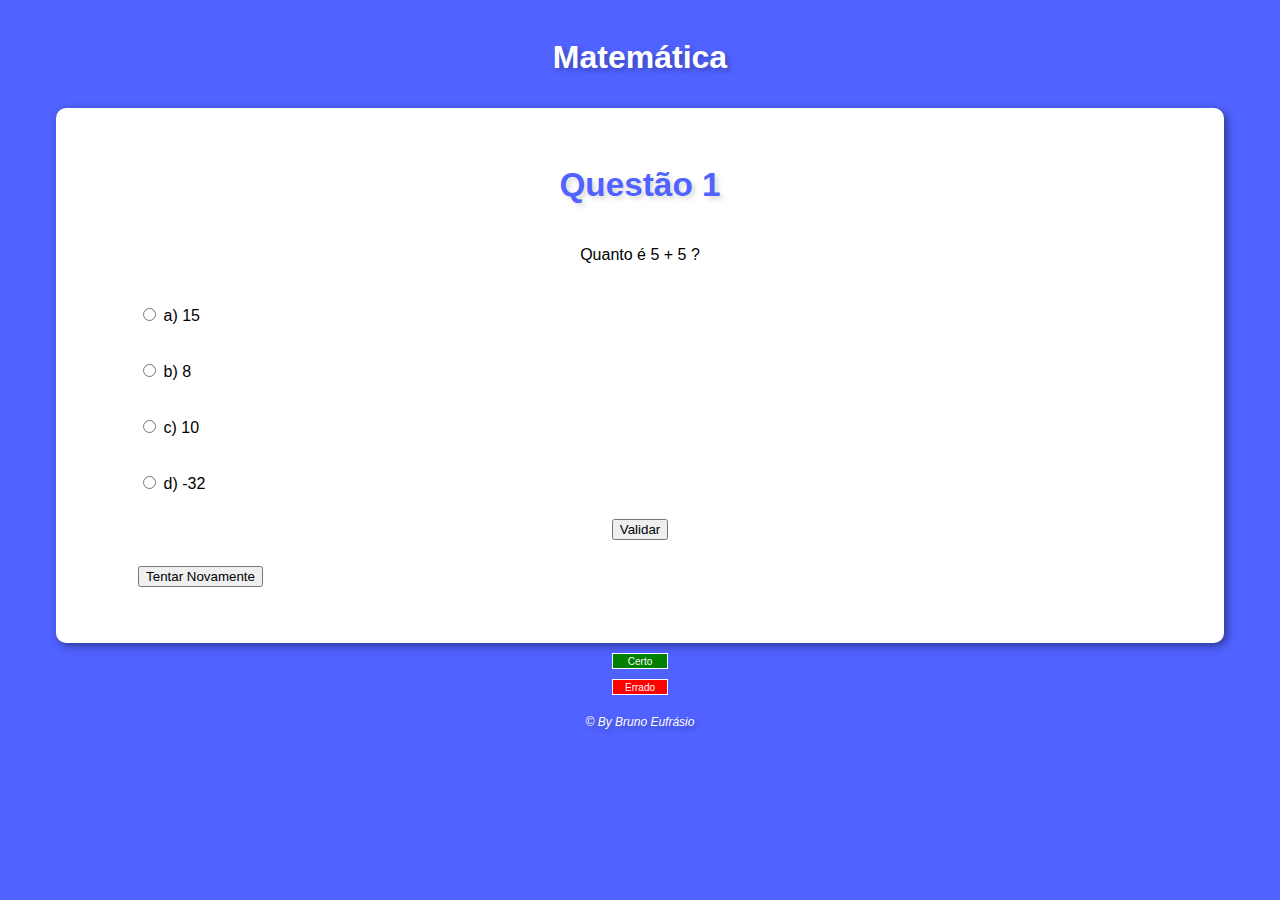
==== index.html @ ada01554 "." ====
<!DOCTYPE html>
<html lang="pt-br">
<head>
    <meta charset="UTF-8">
    <meta http-equiv="X-UA-Compatible" content="IE=edge">
    <meta name="viewport" content="width=device-width, initial-scale=1.0">
    <title>Document</title>
    <link rel="stylesheet" href="style.css">
    <script src="https://code.jquery.com/jquery-3.5.0.min.js"></script>
    <script src="js/script.js"></script>
</head>
<body>
    <header>
        <h1>Matemática</h1>
        
    </header>
        <div class="row">
            <div class="questão">
                <form method="POST" id="awnser">

                    <h2>Questão 1</h2>

                <div>Quanto é 5 + 5 ?</div>
            <p>
                <input type="radio" id="a" name="resposta" value="a">
                <label for="a">a) 15</label>
            </p>

            <p>
                <input type="radio" id="b" name="resposta" value="b">
                <label for="b">b) 8</label>
            </p>

            <p>
                <input type="radio" id="c" name="resposta" value="c" data-resultado="true">
                <label for="c">c) 10</label>
            </p>

            <p>
                <input type="radio" id="d" name="resposta" value="d">
                <label for="d">d) -32</label>
            </p>
            <input type="submit" nome="Validar" value="Validar">
            <p><button id="refresh" onclick="atualizar">Tentar Novamente</button></p>
        </div> 
    </div>
    <div class="verde">Certo</div>
    <div class="vermelho">Errado</div>
    <footer>&copy; By Bruno Eufrásio</footer>
    
</body>
</html>
---- style.css ----
body {

    background-color:rgb(80, 98, 255);
    font-family: Arial, Helvetica, sans-serif;
}
header {
    text-shadow: 10px  black;
    color: white;
    text-align: center;
    padding: 10px;
    text-shadow: 3px 3px 5px rgba(0, 0, 0, 0.267);
}

h2 {
    font-size: 25pt;
    color: rgb(80, 98, 255);
    text-shadow: 3px 3px 5px rgba(0, 0, 0, 0.158);
}

.row {
    box-shadow:3px 3px 8px rgba(0, 0, 0, 0.425);
}

div {
    background-color: white;
    text-align: center;
    padding: 15px;
    width: 90%;
    margin: auto;
     
    border-radius: 10px;
    -webkit-border-radius: 10px;
    -moz-border-radius: 10px;
    -ms-border-radius: 10px;
    -o-border-radius: 10px;
}

p {
    background-color: white;
    text-align: justify;
    padding: 10px;
    border-radius: 5px;
    -webkit-border-radius: 5px;
    -moz-border-radius: 5px;
    -ms-border-radius: 5px;
    -o-border-radius: 5px;
}

input , button {
    cursor: pointer;
}



.verde {
    color: white;
    border: 1px solid white;
    background-color: green ;
    font-size: 10px;
    padding:2px;
    height: 10px;
    width: 50px;
    margin-top: 10px;
    text-align: center;
    border-radius: 0px;
    -webkit-border-radius: 0px;
    -moz-border-radius: 0px;
    -ms-border-radius: 0px;
    -o-border-radius: 0px;
}

.vermelho {
    color: white;
    border: 1px solid white;
    font-size: 10px;
    background-color:red ;
    padding:2px;
    height: 10px;
    width: 50px;
    margin-top: 10px;
    text-align: center;
    border-radius: 0px ;
    -webkit-border-radius: 0px ;
    -moz-border-radius: 0px ;
    -ms-border-radius: 0px ;
    -o-border-radius: 0px ;
}

footer {
    font-size: 12px;
    font-style: italic;
    text-align: center;
    color: white;
    padding: 20px;
    text-shadow: 3px 3px 5px rgba(0, 0, 0, 0.267);
}
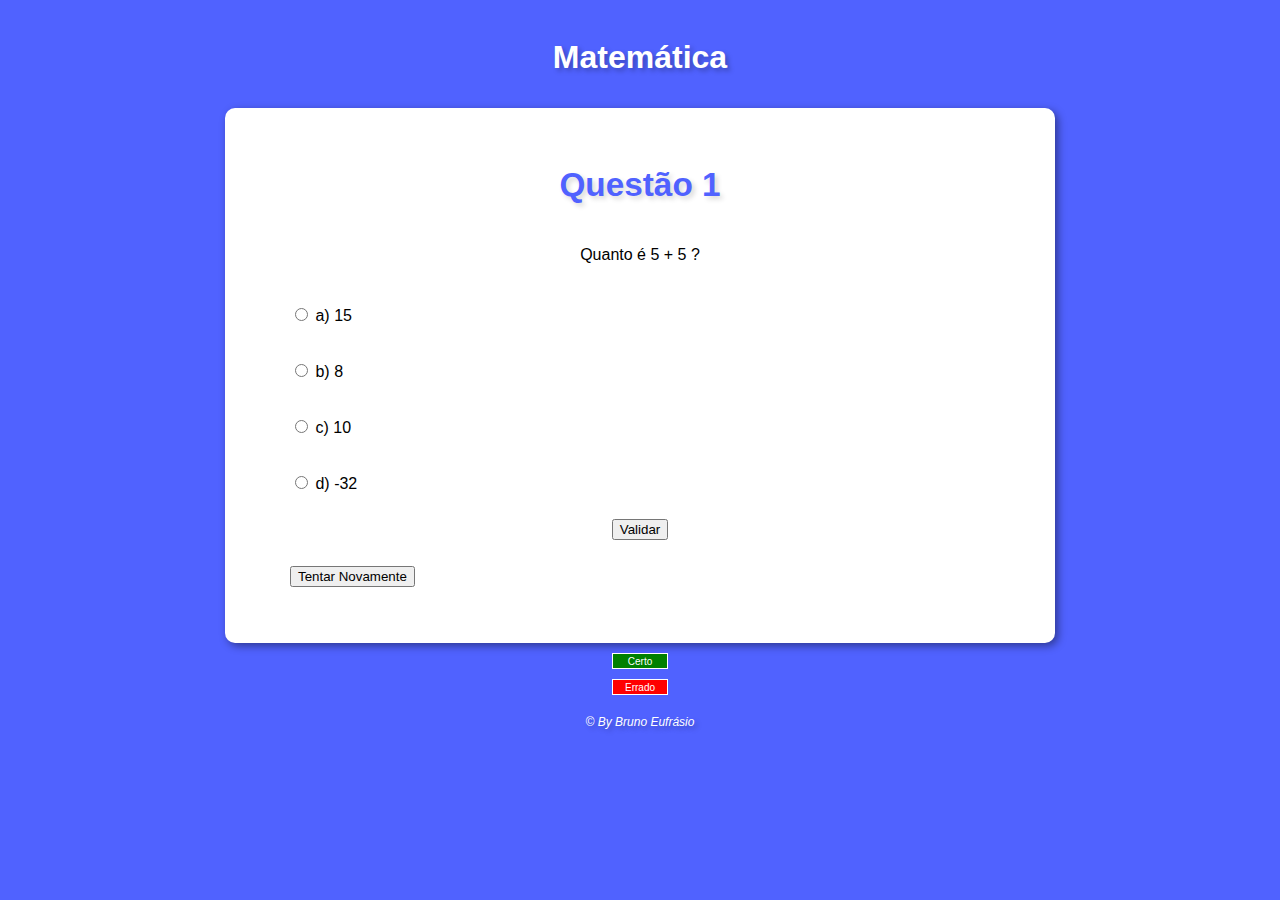
==== commit 670ea1a3: "." ====
--- a/index.html
+++ b/index.html
@@ -40,8 +40,8 @@
                 <input type="radio" id="d" name="resposta" value="d">
                 <label for="d">d) -32</label>
             </p>
-            <input type="submit" nome="Validar" value="Validar">
-            <p><button id="refresh" onclick="atualizar">Tentar Novamente</button></p>
+            <input type="submit" name="Validar" value="Validar">
+            <p><input type="button" id="refresh" value="Tentar Novamente"  onclick="atualizar"></p>
         </div> 
     </div>
     <div class="verde">Certo</div>
--- a/style.css
+++ b/style.css
@@ -26,6 +26,7 @@
     text-align: center;
     padding: 15px;
     width: 90%;
+    max-width: 800px;
     margin: auto;
      
     border-radius: 10px;
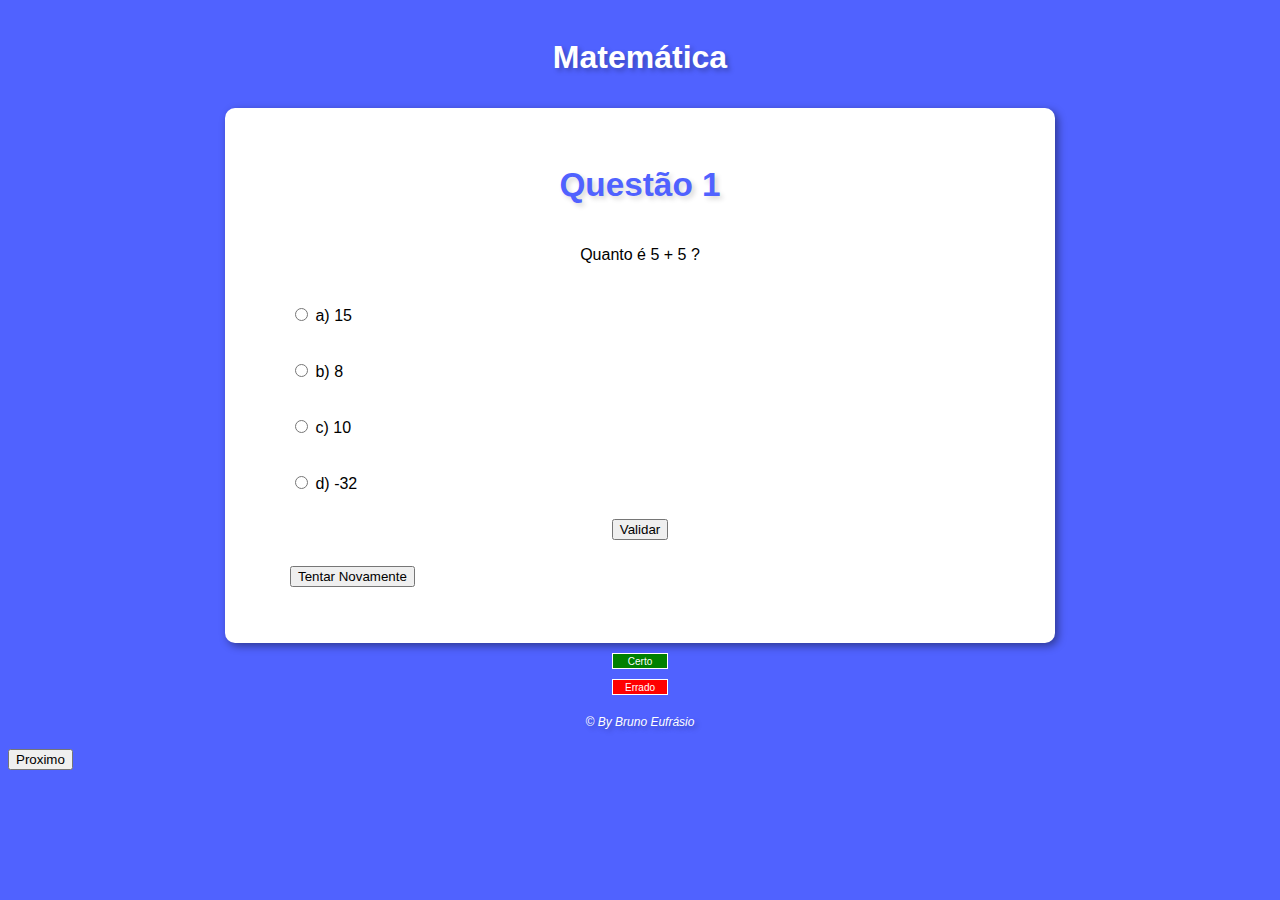
==== commit 8e2baf71: "erro roda pe" ====
--- a/index.html
+++ b/index.html
@@ -42,11 +42,12 @@
             </p>
             <input type="submit" name="Validar" value="Validar">
             <p><input type="button" id="refresh" value="Tentar Novamente"  onclick="atualizar"></p>
-        </div> 
+        </div>  
     </div>
     <div class="verde">Certo</div>
     <div class="vermelho">Errado</div>
     <footer>&copy; By Bruno Eufrásio</footer>
+    <button><a href="portugues.html">Proximo</button>
     
 </body>
 </html>--- a/style.css
+++ b/style.css
@@ -87,6 +87,12 @@
     -o-border-radius: 0px ;
 }
 
+
+button > a {
+    color: black;
+    text-decoration: none;
+}
+
 footer {
     font-size: 12px;
     font-style: italic;
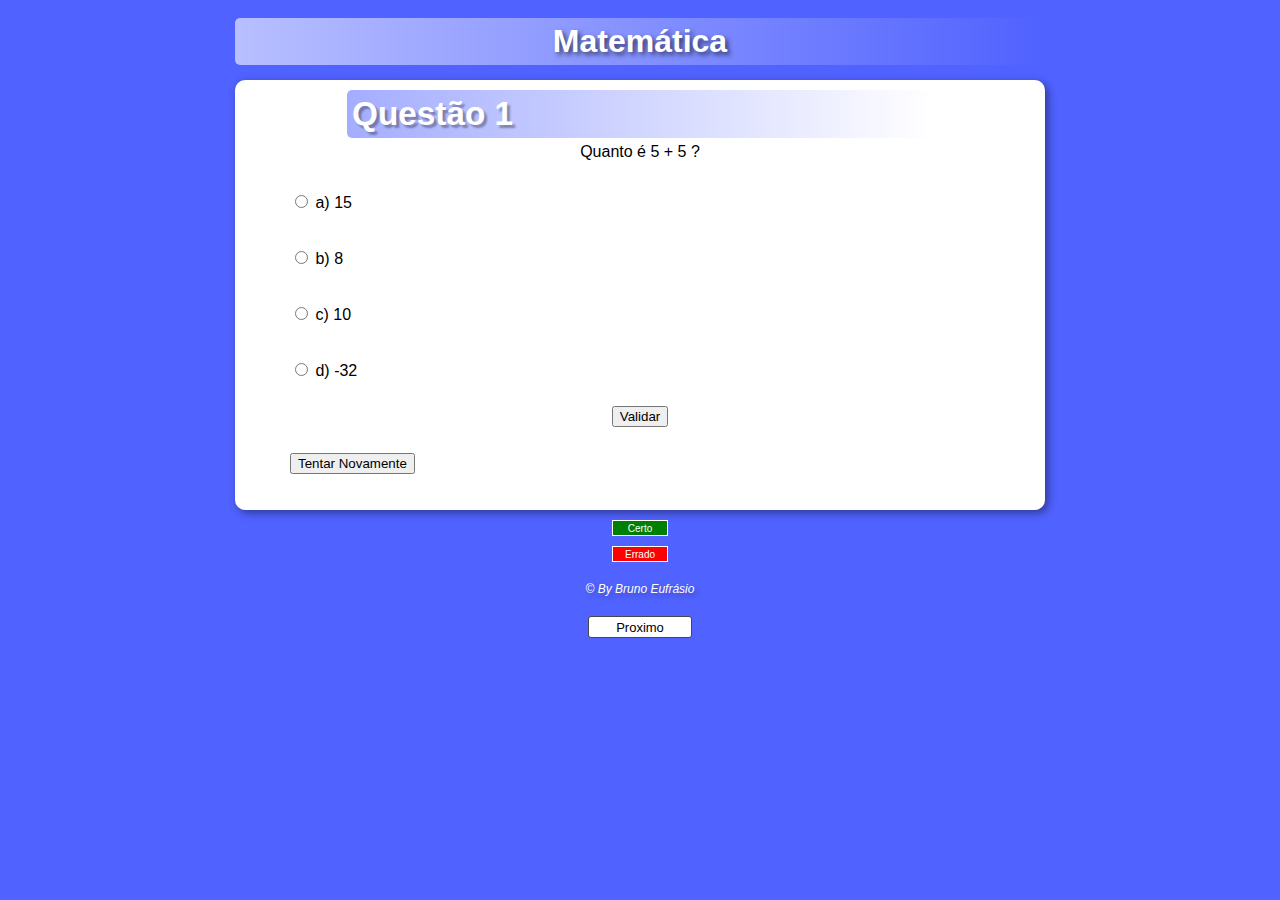
==== commit b3ac0eab: "ajustando o botão proximo" ====
--- a/index.html
+++ b/index.html
@@ -47,7 +47,6 @@
     <div class="verde">Certo</div>
     <div class="vermelho">Errado</div>
     <footer>&copy; By Bruno Eufrásio</footer>
-    <button><a href="portugues.html">Proximo</button>
-    
+    <div class=" botão"><a href="portugues.html">Proximo</div> 
 </body>
 </html>--- a/style.css
+++ b/style.css
@@ -8,13 +8,33 @@
     color: white;
     text-align: center;
     padding: 10px;
-    text-shadow: 3px 3px 5px rgba(0, 0, 0, 0.267);
+    text-shadow: 3px 3px 5px rgba(0, 0, 0, 0.582);
+}
+
+h1 {
+    background-image: linear-gradient(to right, rgba(255, 255, 255, 0.596), transparent);
+    border-radius: 5px;
+    width: 96%;
+    max-width: 800px;
+    margin: auto;
+    padding: 5px;
+    margin-bottom: 5px;
 }
 
 h2 {
+    margin: auto;
+    width: 80%;
+    background-image: linear-gradient(to right, #5062ff85, transparent);
     font-size: 25pt;
-    color: rgb(80, 98, 255);
-    text-shadow: 3px 3px 5px rgba(0, 0, 0, 0.158);
+    color: white;
+    text-shadow: 3px 3px 2px rgba(0, 0, 0, 0.322);
+    text-align: justify;
+    padding: 5px;
+    border-radius: 5px;
+    -webkit-border-radius: 5px;
+    -moz-border-radius: 5px;
+    -ms-border-radius: 5px;
+    -o-border-radius: 5px;
 }
 
 .row {
@@ -24,7 +44,7 @@
 div {
     background-color: white;
     text-align: center;
-    padding: 15px;
+    padding: 5px;
     width: 90%;
     max-width: 800px;
     margin: auto;
@@ -87,10 +107,24 @@
     -o-border-radius: 0px ;
 }
 
+.botão {
+    margin: auto;
+    width: 100px;
+    margin-right: 50% 50%;
+    padding: 1px;
+    border: solid 1px rgb(71, 71, 71);
+    border-radius: 3px;
+    -webkit-border-radius: 3px;
+    -moz-border-radius: 3px;
+    -ms-border-radius: 3px;
+    -o-border-radius: 3px;
+}
 
-button > a {
+.botão > a {
+    font-size: 13px;
     color: black;
     text-decoration: none;
+    margin: auto;
 }
 
 footer {
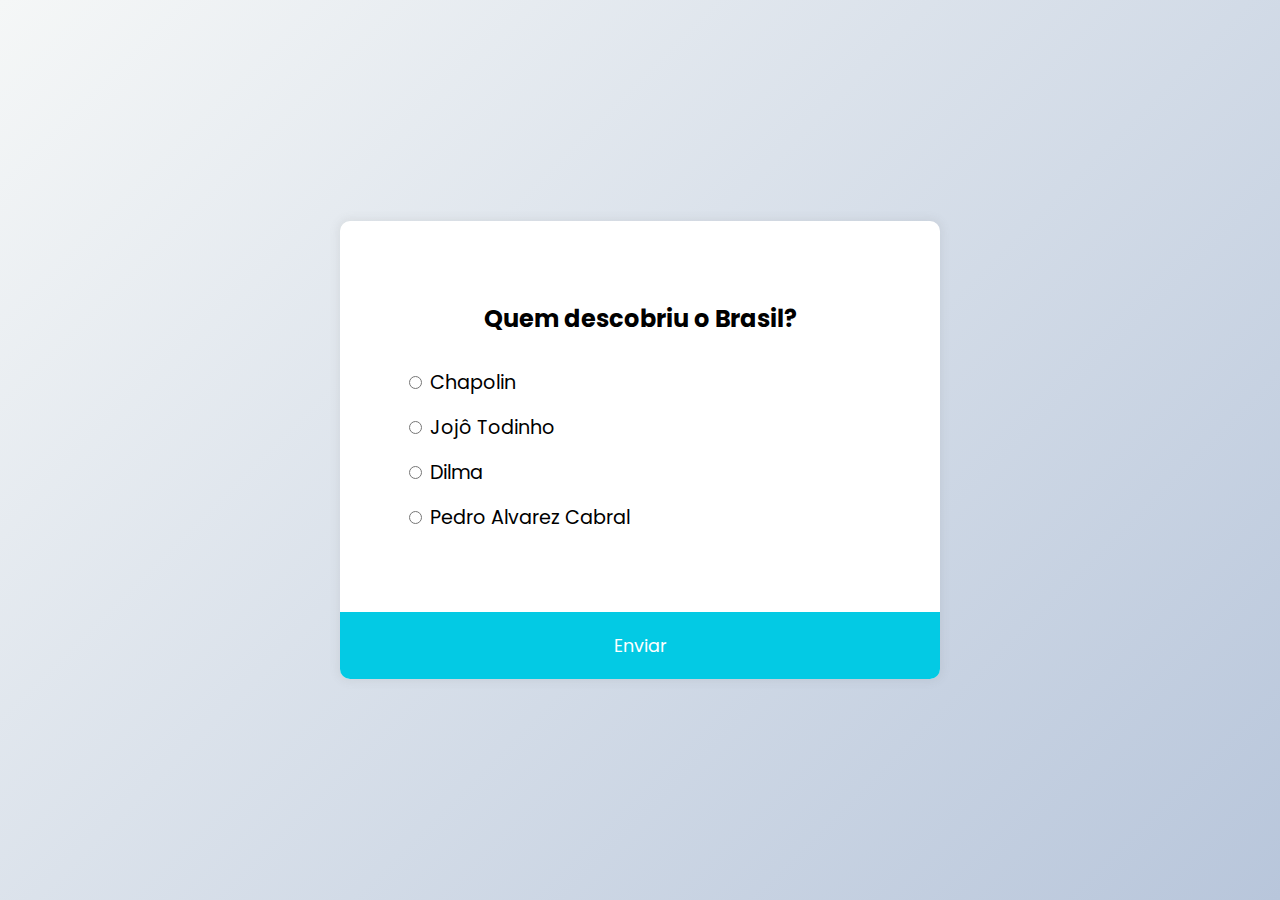
==== commit afb058b1: "." ====
--- a/index.html
+++ b/index.html
@@ -1,52 +1,48 @@
 <!DOCTYPE html>
 <html lang="pt-br">
 <head>
-    <meta charset="UTF-8">
-    <meta http-equiv="X-UA-Compatible" content="IE=edge">
-    <meta name="viewport" content="width=device-width, initial-scale=1.0">
-    <title>Document</title>
-    <link rel="stylesheet" href="style.css">
-    <script src="https://code.jquery.com/jquery-3.5.0.min.js"></script>
-    <script src="js/script.js"></script>
+  <meta charset="UTF-8">
+  <meta http-equiv="X-UA-Compatible" content="IE=edge">
+  <meta name="viewport" content="width=device-width, initial-scale=1.0">
+  <link rel="stylesheet" href="style.css">
+  <!-- Coding with nick -->
+  <title>Quiz App</title>
 </head>
 <body>
-    <header>
-        <h1>Matemática</h1>
-        
-    </header>
-        <div class="row">
-            <div class="questão">
-                <form method="POST" id="awnser">
 
-                    <h2>Questão 1</h2>
+  <div class="quiz-container" id="quiz">
+    <div class="quiz-header">
+      <h2 id="question">Question Text</h2>
+      <ul>
+        <li>
+          <input type="radio" name="answer" id="a" class="answer">
+          <label for="a" id="a_text">Answer</label>
+        </li>
 
-                <div>Quanto é 5 + 5 ?</div>
-            <p>
-                <input type="radio" id="a" name="resposta" value="a">
-                <label for="a">a) 15</label>
-            </p>
+        <li>
+          <input type="radio" name="answer" id="b" class="answer">
+          <label for="b" id="b_text">Answer</label>
+        </li>
 
-            <p>
-                <input type="radio" id="b" name="resposta" value="b">
-                <label for="b">b) 8</label>
-            </p>
+        <li>
+          <input type="radio" name="answer" id="c" class="answer">
+          <label for="c" id="c_text">Answer</label>
+        </li>
 
-            <p>
-                <input type="radio" id="c" name="resposta" value="c" data-resultado="true">
-                <label for="c">c) 10</label>
-            </p>
+        <li>
+          <input type="radio" name="answer" id="d" class="answer">
+          <label for="d" id="d_text">Answer</label>
+        </li>
 
-            <p>
-                <input type="radio" id="d" name="resposta" value="d">
-                <label for="d">d) -32</label>
-            </p>
-            <input type="submit" name="Validar" value="Validar">
-            <p><input type="button" id="refresh" value="Tentar Novamente"  onclick="atualizar"></p>
-        </div>  
+      </ul>
     </div>
-    <div class="verde">Certo</div>
-    <div class="vermelho">Errado</div>
-    <footer>&copy; By Bruno Eufrásio</footer>
-    <div class=" botão"><a href="portugues.html">Proximo</div> 
+
+    <button id="submit">Enviar</button>
+
+  </div>
+
+
+  <script src="script.js"></script>
+  
 </body>
 </html>--- a/style.css
+++ b/style.css
@@ -1,138 +1,63 @@
-body {
+/* coding with nick */
 
-    background-color:rgb(80, 98, 255);
-    font-family: Arial, Helvetica, sans-serif;
+@import url('https://fonts.googleapis.com/css2?family=Poppins:wght@200;300;400;500&display=swap');
+
+*{
+  box-sizing: border-box;
 }
-header {
-    text-shadow: 10px  black;
-    color: white;
-    text-align: center;
-    padding: 10px;
-    text-shadow: 3px 3px 5px rgba(0, 0, 0, 0.582);
+body{
+  background-color: #b8c6db;
+  background-image: linear-gradient(315deg, #b8c6db 0%, #f5f7f7 100%);
+  font-family: 'Poppins', sans-serif;
+  display: flex;
+  align-items: center;
+  justify-content: center;
+  height: 100vh;
+  overflow: hidden;
+  margin: 0;
+}
+.quiz-container{
+  background-color: #fff;
+  border-radius: 10px;
+  box-shadow: 0 0 10px 2px rgba(100, 100, 100, 0.1);
+  width: 600px;
+  overflow: hidden;
+}
+.quiz-header{
+  padding: 4rem;
+}
+h2{
+  padding: 1rem;
+  text-align: center;
+  margin: 0;
 }
 
-h1 {
-    background-image: linear-gradient(to right, rgba(255, 255, 255, 0.596), transparent);
-    border-radius: 5px;
-    width: 96%;
-    max-width: 800px;
-    margin: auto;
-    padding: 5px;
-    margin-bottom: 5px;
+ul{
+  list-style-type: none;
+  padding: 0;
 }
-
-h2 {
-    margin: auto;
-    width: 80%;
-    background-image: linear-gradient(to right, #5062ff85, transparent);
-    font-size: 25pt;
-    color: white;
-    text-shadow: 3px 3px 2px rgba(0, 0, 0, 0.322);
-    text-align: justify;
-    padding: 5px;
-    border-radius: 5px;
-    -webkit-border-radius: 5px;
-    -moz-border-radius: 5px;
-    -ms-border-radius: 5px;
-    -o-border-radius: 5px;
+ul li{
+  font-size: 1.2rem;
+  margin: 1rem 0;
 }
-
-.row {
-    box-shadow:3px 3px 8px rgba(0, 0, 0, 0.425);
+ul li label{
+  cursor: pointer;
 }
-
-div {
-    background-color: white;
-    text-align: center;
-    padding: 5px;
-    width: 90%;
-    max-width: 800px;
-    margin: auto;
-     
-    border-radius: 10px;
-    -webkit-border-radius: 10px;
-    -moz-border-radius: 10px;
-    -ms-border-radius: 10px;
-    -o-border-radius: 10px;
+button{
+  background-color: #03cae4;
+  color: #fff;
+  border: none;
+  display: block;
+  width: 100%;
+  cursor: pointer;
+  font-size: 1.1rem;
+  font-family: inherit;
+  padding: 1.3rem;
 }
-
-p {
-    background-color: white;
-    text-align: justify;
-    padding: 10px;
-    border-radius: 5px;
-    -webkit-border-radius: 5px;
-    -moz-border-radius: 5px;
-    -ms-border-radius: 5px;
-    -o-border-radius: 5px;
+button:hover{
+  background-color: #04adc4;
 }
-
-input , button {
-    cursor: pointer;
-}
-
-
-
-.verde {
-    color: white;
-    border: 1px solid white;
-    background-color: green ;
-    font-size: 10px;
-    padding:2px;
-    height: 10px;
-    width: 50px;
-    margin-top: 10px;
-    text-align: center;
-    border-radius: 0px;
-    -webkit-border-radius: 0px;
-    -moz-border-radius: 0px;
-    -ms-border-radius: 0px;
-    -o-border-radius: 0px;
-}
-
-.vermelho {
-    color: white;
-    border: 1px solid white;
-    font-size: 10px;
-    background-color:red ;
-    padding:2px;
-    height: 10px;
-    width: 50px;
-    margin-top: 10px;
-    text-align: center;
-    border-radius: 0px ;
-    -webkit-border-radius: 0px ;
-    -moz-border-radius: 0px ;
-    -ms-border-radius: 0px ;
-    -o-border-radius: 0px ;
-}
-
-.botão {
-    margin: auto;
-    width: 100px;
-    margin-right: 50% 50%;
-    padding: 1px;
-    border: solid 1px rgb(71, 71, 71);
-    border-radius: 3px;
-    -webkit-border-radius: 3px;
-    -moz-border-radius: 3px;
-    -ms-border-radius: 3px;
-    -o-border-radius: 3px;
-}
-
-.botão > a {
-    font-size: 13px;
-    color: black;
-    text-decoration: none;
-    margin: auto;
-}
-
-footer {
-    font-size: 12px;
-    font-style: italic;
-    text-align: center;
-    color: white;
-    padding: 20px;
-    text-shadow: 3px 3px 5px rgba(0, 0, 0, 0.267);
-}
-
+button:focus{
+  outline: none;
+  background-color: #44b927;
+}